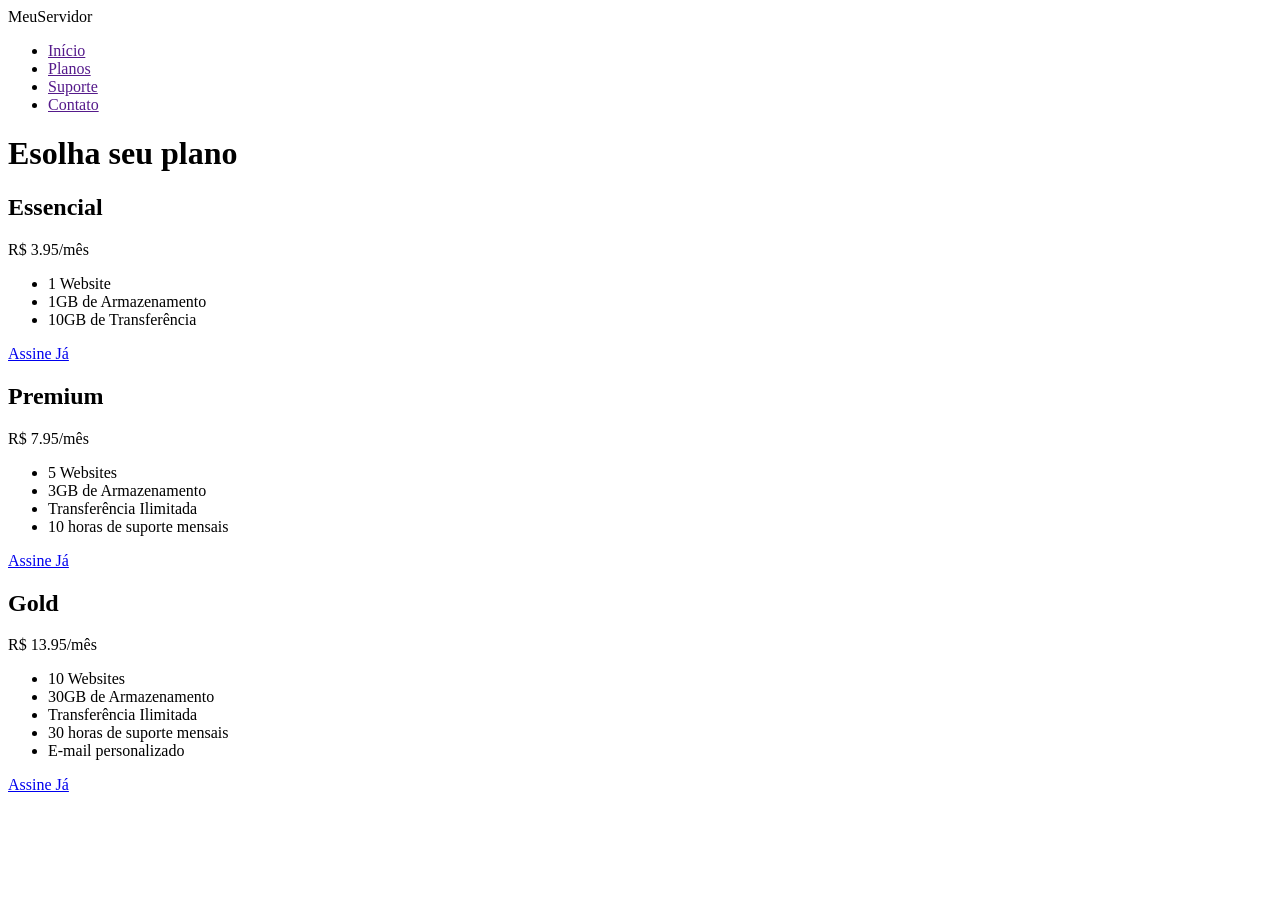
==== projetoEscolhaSeuPlano/index.html @ 87fa136a "Criando o HTML" ====
<!DOCTYPE html>
<html lang="pt-br">
<head>
    <meta charset="UTF-8">
    <link rel="stylesheet" href="style.css">
    <title>Projeto Escolha seu Plano</title>
</head>
<body>
    <header class="header">
        <div class="header__logo">MeuServidor</div>
        <nav class="header__nav">
            <ul>
                <li><a href="">Início</a></li>
                <li><a href="">Planos</a></li>
                <li><a href="">Suporte</a></li>
                <li><a href="">Contato</a></li>
            </ul>
        </nav>
    </header>

    <h1 class="titulo-principal">Esolha seu plano</h1>

    <section class="precos">
        <div class="precos-planos">
            <h2 class="precos-planos__titulo">Essencial</h2>
            <p><span class="precos-planos__valor">R$ 3.95</span>/mês</p>
            <ul class="precos-planos__beneficios">
                <li>1 Website</li>
                <li>1GB de Armazenamento</li>
                <li>10GB de Transferência</li>
            </ul>
            <a href="#" class="precos-planos__botao">Assine Já</a>
        </div>
        <div class="precos-planos">
            <h2 class="precos-planos__titulo">Premium</h2>
            <p><span class="precos-planos__valor">R$ 7.95</span>/mês</p>
            <ul class="precos-planos__beneficios">
                <li>5 Websites</li>
                <li>3GB de Armazenamento</li>
                <li>Transferência Ilimitada</li>
                <li>10 horas de suporte mensais</li>
            </ul>
            <a href="#" class="precos-planos__botao">Assine Já</a>
        </div>
        <div class="precos-planos">
            <h2 class="precos-planos__titulo">Gold</h2>
            <p><span class="precos-planos__valor">R$ 13.95</span>/mês</p>
            <ul class="precos-planos__beneficios">
                <li>10 Websites</li>
                <li>30GB de Armazenamento</li>
                <li>Transferência Ilimitada</li>
                <li>30 horas de suporte mensais</li>
                <li>E-mail personalizado</li>
            </ul>
            <a href="#" class="precos-planos__botao">Assine Já</a>
        </div>
    </section>
</body>
</html>
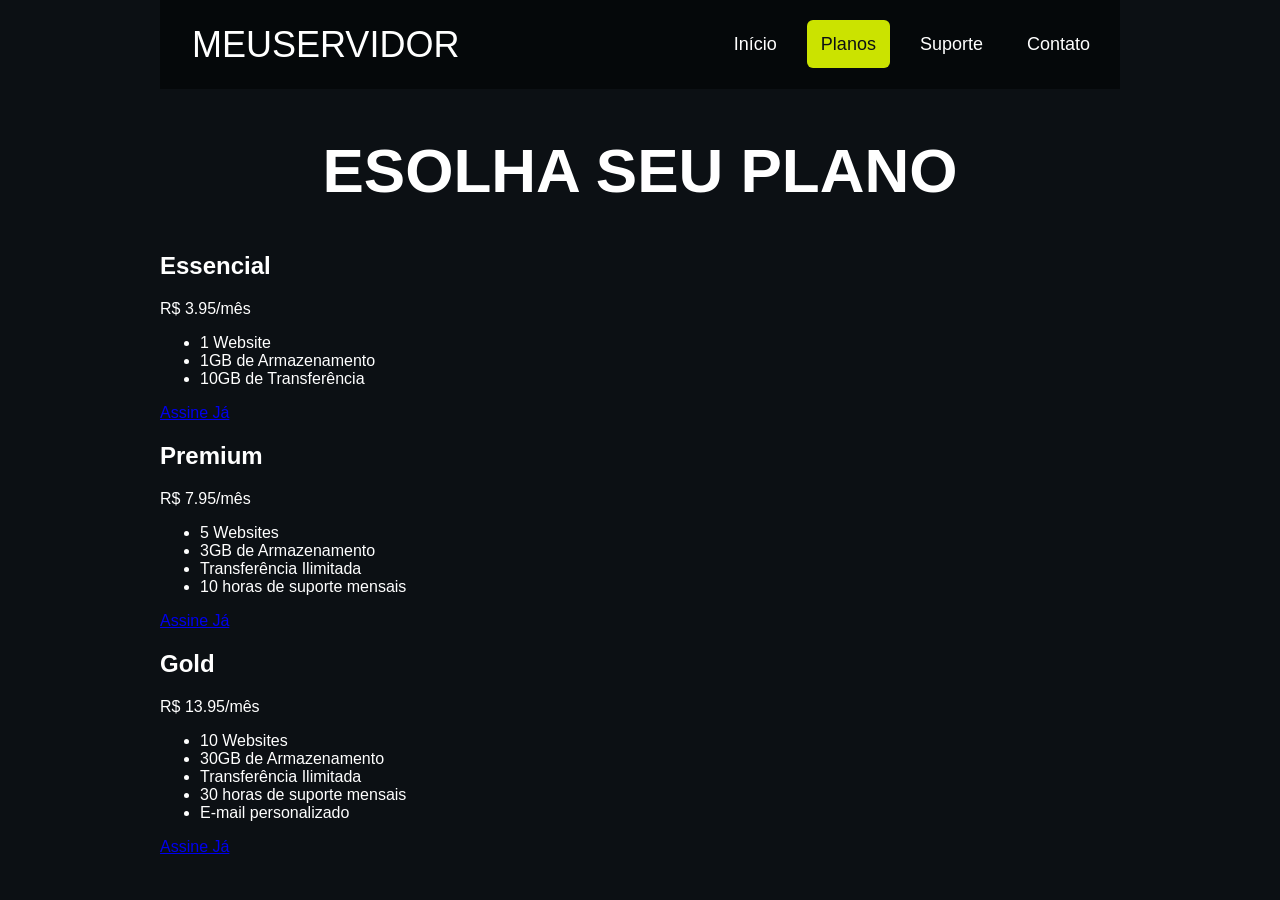
==== commit 429d7721: "Iniciando o CSS" ====
--- a/projetoEscolhaSeuPlano/index.html
+++ b/projetoEscolhaSeuPlano/index.html
@@ -10,10 +10,10 @@
         <div class="header__logo">MeuServidor</div>
         <nav class="header__nav">
             <ul>
-                <li><a href="">Início</a></li>
-                <li><a href="">Planos</a></li>
-                <li><a href="">Suporte</a></li>
-                <li><a href="">Contato</a></li>
+                <li><a href="#">Início</a></li>
+                <li><a href="#" class="header__nav--ativo">Planos</a></li>
+                <li><a href="#">Suporte</a></li>
+                <li><a href="#">Contato</a></li>
             </ul>
         </nav>
     </header>
--- a/projetoEscolhaSeuPlano/style.css
+++ b/projetoEscolhaSeuPlano/style.css
@@ -0,0 +1,42 @@
+body{
+    background-color: #0C1014;
+    color: white;
+    width: 90%;
+    max-width: 960px;
+    margin: 0 auto;
+    font-family: 'Gill Sans', 'Gill Sans MT', Calibri, 'Trebuchet MS', sans-serif;
+}
+.titulo-principal{
+    font-size: 62px;
+    text-transform: uppercase;
+    text-align: center;
+    margin: 46px 0;
+}
+.header{
+    display: flex;
+    background-color: #05080A;
+    padding: 16px;
+    justify-content: space-between;
+    align-items: center;
+}
+.header__logo{
+    font-size: 36px;
+    text-transform: uppercase;
+    margin-left: 16px;
+}
+.header__nav ul{
+    display: flex;
+    list-style-type: none;
+    font-size: 18px;
+    gap: 16px;
+}
+.header__nav a{
+    color: white;
+    text-decoration: none;
+    padding: 14px;
+    border-radius: 6px;
+}
+a.header__nav--ativo{
+    background-color: #CBE300;
+    color: #0C1014;
+}
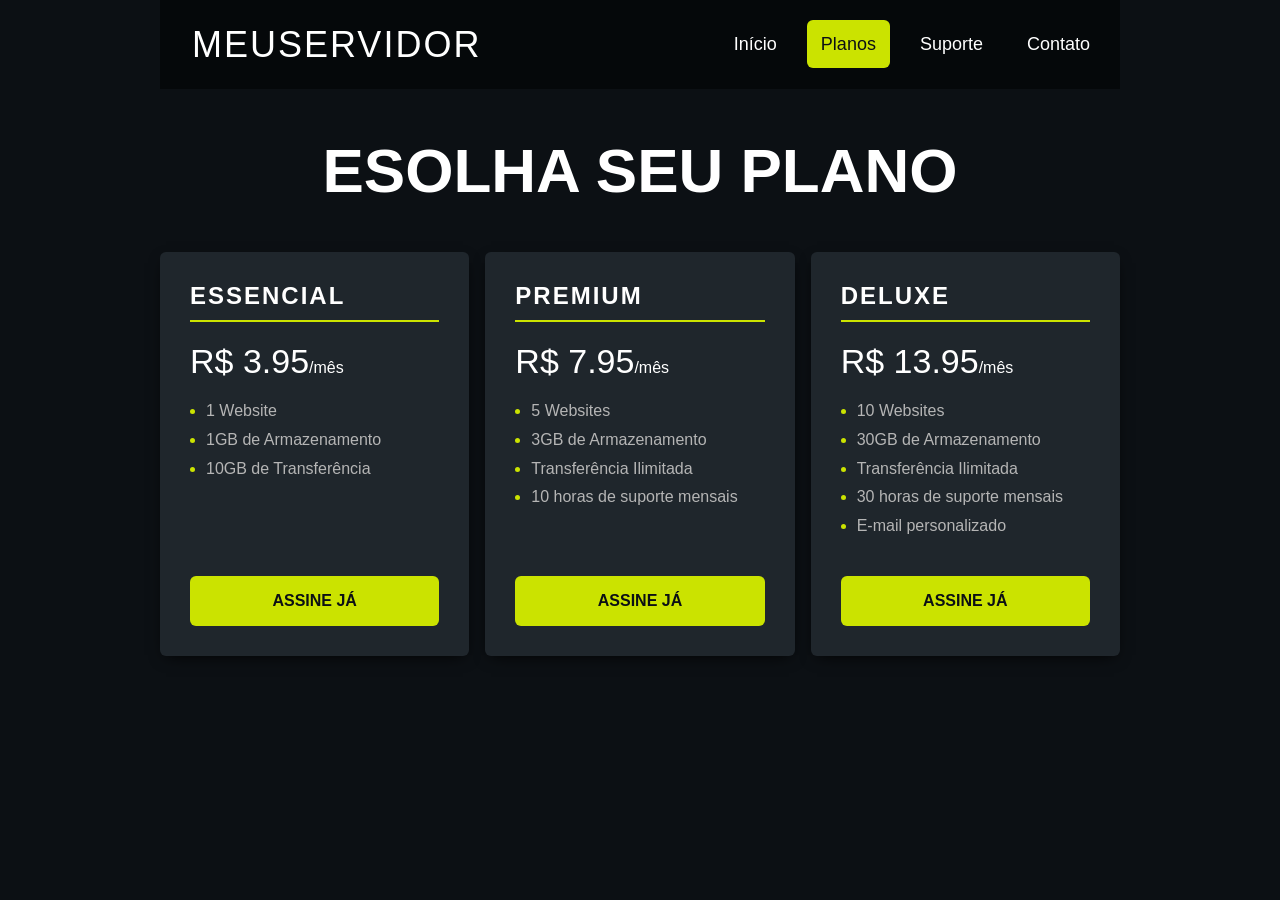
==== commit d14fcbdd: "Finalizando os cards" ====
--- a/projetoEscolhaSeuPlano/index.html
+++ b/projetoEscolhaSeuPlano/index.html
@@ -43,7 +43,7 @@
             <a href="#" class="precos-planos__botao">Assine Já</a>
         </div>
         <div class="precos-planos">
-            <h2 class="precos-planos__titulo">Gold</h2>
+            <h2 class="precos-planos__titulo">Deluxe</h2>
             <p><span class="precos-planos__valor">R$ 13.95</span>/mês</p>
             <ul class="precos-planos__beneficios">
                 <li>10 Websites</li>
--- a/projetoEscolhaSeuPlano/style.css
+++ b/projetoEscolhaSeuPlano/style.css
@@ -23,6 +23,7 @@
     font-size: 36px;
     text-transform: uppercase;
     margin-left: 16px;
+    letter-spacing: 2px;
 }
 .header__nav ul{
     display: flex;
@@ -36,7 +37,63 @@
     padding: 14px;
     border-radius: 6px;
 }
+.header__nav a:hover{
+    text-decoration: underline;
+}
 a.header__nav--ativo{
     background-color: #CBE300;
     color: #0C1014;
+    pointer-events: none;
+}
+.precos{
+    display: flex;
+    gap: 16px;
+}
+.precos-planos{
+    display: flex;
+    flex-direction: column;
+    flex: 1;
+    background-color: #1F262C;
+    padding: 30px;
+    border-radius: 6px;
+    box-shadow: 0 5px 15px -6px black;
+}
+.precos-planos__titulo{
+    text-transform: uppercase;
+    border-bottom: 2px solid #CBE300;
+    margin-top: 0;
+    padding-bottom: 10px;
+    letter-spacing: 2px;
+}
+.precos-planos p{
+    margin-top: 0;
+}
+.precos-planos__valor{
+    font-size: 34px;
+}
+.precos-planos__beneficios{
+    margin: 0 0 35px;
+    color: #B5B5B5;
+    padding-left: 16px;
+    line-height: 1.8;
+    flex-grow: 1;
+}
+.precos-planos__beneficios li::marker{
+    color: #CBE300;
+}
+.precos-planos__botao{
+    text-decoration: none;
+    color: #0C1014;
+    background-color: #CBE300;
+    border-radius: 6px;
+    text-transform: uppercase;
+    font-size: 16px;
+    font-weight: bold;
+    padding: 16px 10px;
+    text-align: center;
+}
+.precos-planos__botao:hover{
+    outline: 2px solid #CBE300;
+    background-color: transparent;
+    color: #CBE300;
 }
